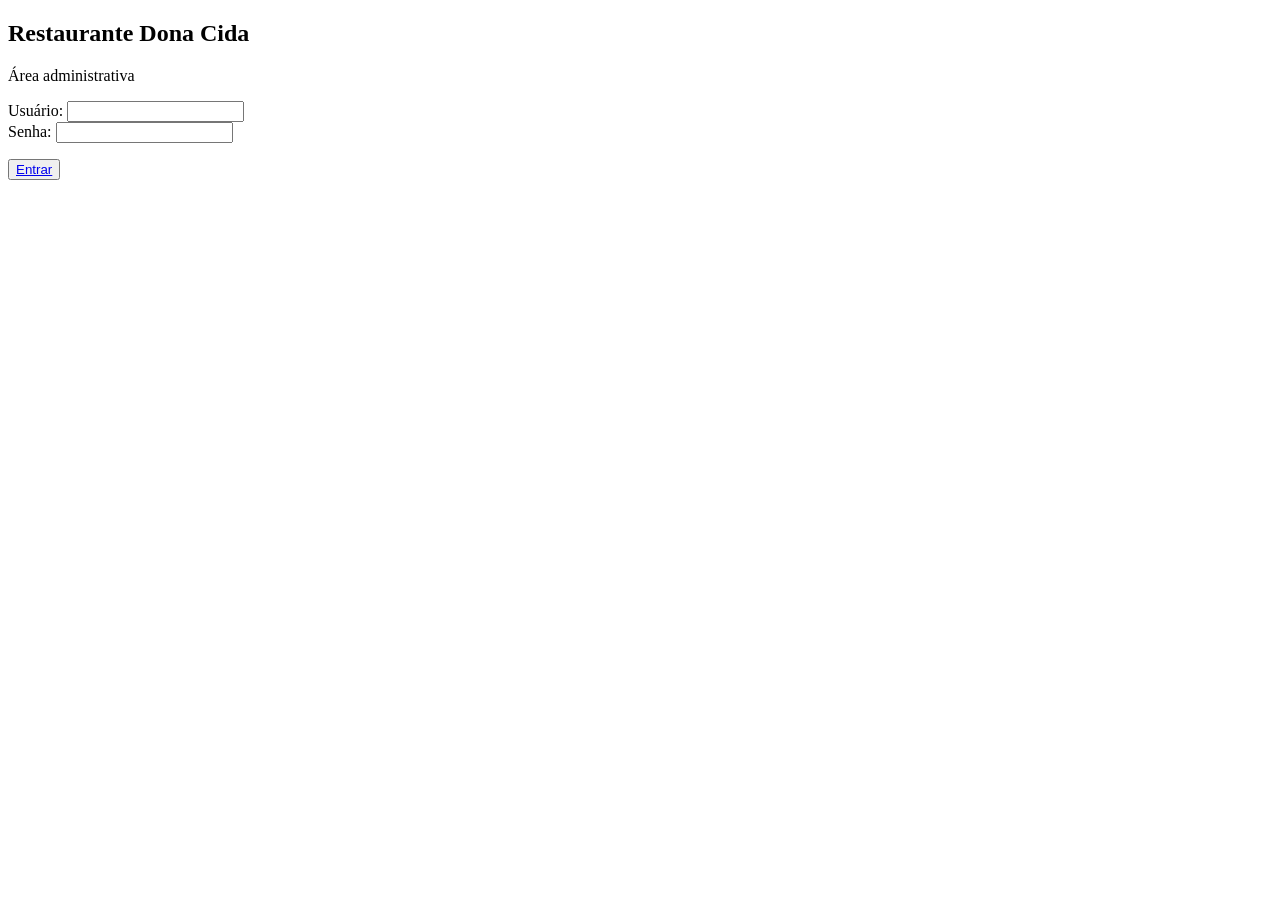
==== admin/index.html @ 1df3b094 "feat: cria páginas HTML do site admin" ====
<!DOCTYPE html>
<html lang="pt-BR">
  <head>
    <meta charset="UTF-8" />
    <meta name="viewport" content="width=device-width, initial-scale=1.0" />
    <meta name="robots" content="noindex, nofollow" />
    <title>Entrar — Administração Dona Cida</title>
    <link rel="icon" type="image/png" href="../img/icone-tudo.png" />
    <link rel="preconnect" href="https://fonts.googleapis.com" />
    <link rel="preconnect" href="https://fonts.gstatic.com" crossorigin />
    <link
      href="https://fonts.googleapis.com/css2?family=Didact+Gothic&family=Gelasio:wght@400;600&family=Italianno&display=swap"
      rel="stylesheet"
    />
    <link rel="stylesheet" href="../css/style.css" />
  </head>
  <body class="tema-pessego">
    <main class="login-pagina">
      <section class="login-cartao" aria-labelledby="titulo-login">
        <h1 id="titulo-login">Restaurante Dona Cida</h1>
        <p class="aviso">Área administrativa</p>
        <form novalidate>
          <div class="campo">
            <label for="usuario">Usuário:</label>
            <input type="text" id="usuario" name="usuario" autocomplete="username" required />
          </div>
          <div class="campo">
            <label for="senha">Senha:</label>
            <input type="password" id="senha" name="senha" autocomplete="current-password" required />
          </div>
          <p id="erro" class="erro" role="alert"></p>
          <button type="submit" class="btn"><a href="painel.html">Entrar</a></button>
        </form>
      </section>
    </main>

    <script type="module" src="js/login.js"></script>
  </body>
</html>
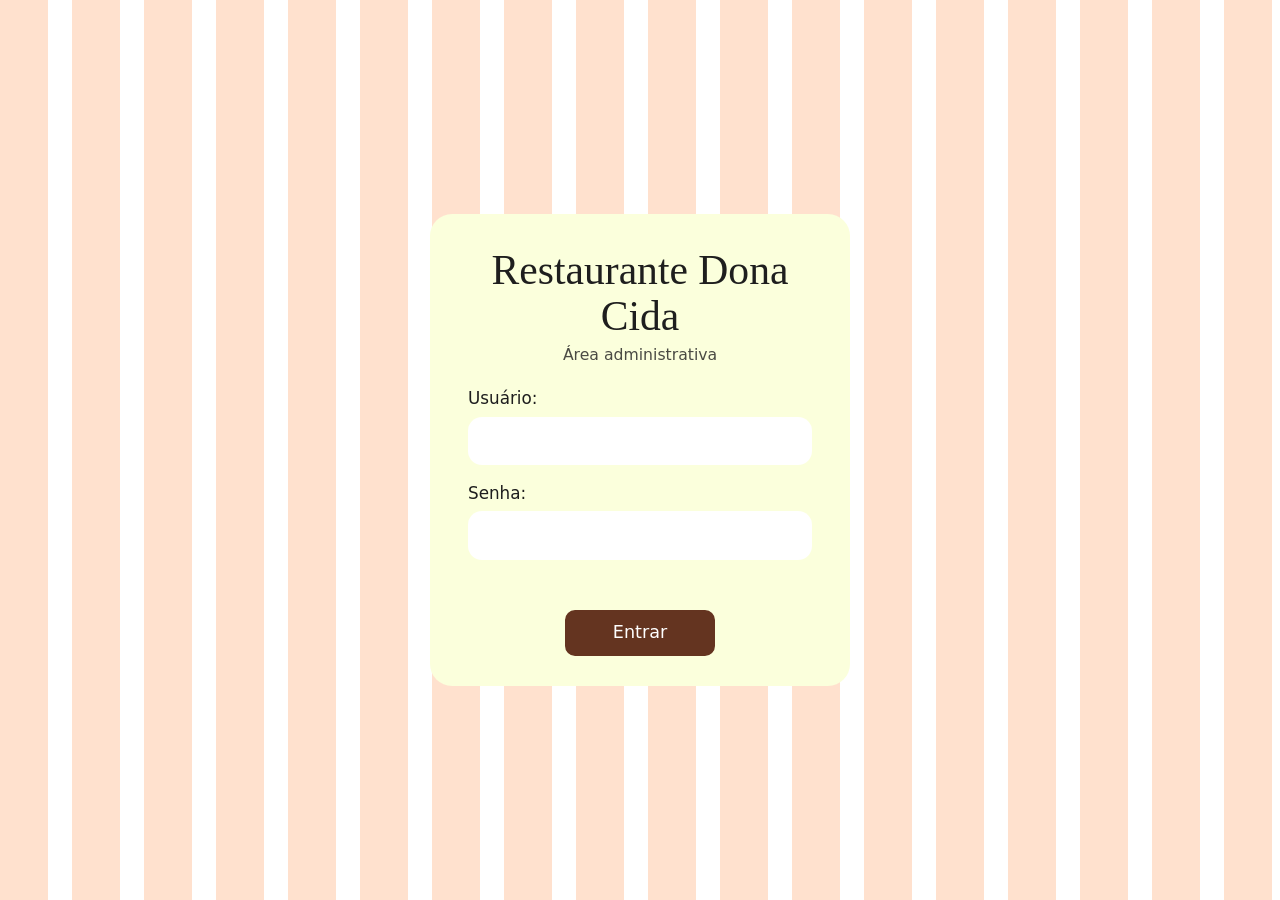
==== commit 69104e0e: "fix: bug de exibição do painel do Uploadcare" ====
--- a/admin/index.html
+++ b/admin/index.html
@@ -29,7 +29,7 @@
             <input type="password" id="senha" name="senha" autocomplete="current-password" required />
           </div>
           <p id="erro" class="erro" role="alert"></p>
-          <button type="submit" class="btn"><a href="painel.html">Entrar</a></button>
+          <button type="submit" class="btn">Entrar</button>
         </form>
       </section>
     </main>
--- a/css/style.css
+++ b/css/style.css
@@ -0,0 +1,1134 @@
+/* =========================================================
+   Restaurante Dona Cida — style.css ÚNICO (site principal + site admin)
+
+   Índice
+     1. Base ............ paleta, tipografia, listras, pílulas, botões, ícones,
+                          carrossel, cartões de prato, estrelas, formulários,
+                          janelas (<dialog>) e avisos
+     2. Compartilhado ... rodapé, botão flutuante, detalhe de avaliação, títulos
+     3. Site principal .. início, cardápio, avaliações, história, contato
+     4. Site admin ...... login, painel, listas do cardápio e das avaliações
+     5. Marcação estática  páginas escritas em HTML puro
+     
+   ========================================================= */
+
+/* =========================================================
+   1. Base
+   ========================================================= */
+
+:root {
+  /* paleta */
+  --pessego: #ffe1ce;
+  --pessego-claro: #ffece1;
+  --laranja: #ff8133;
+  --rosa: #ffc5c5;
+  --ambar: #ffa50a;
+  --verde: #92c89e;
+  --marrom: #643420;
+  --marrom-midia: #6b3a00;
+  --creme: #fbffdc;
+  --estrela: #f2ab1a;
+  --whats: #35bf4c;
+  --tinta: #1e1e1e;
+  --perigo: #b3261e;
+
+  /* tipografia */
+  --fonte-titulo: 'Italianno', 'Parisienne', 'Brush Script MT', cursive;
+  --fonte-ui: 'Didact Gothic', system-ui, -apple-system, 'Segoe UI', sans-serif;
+  --fonte-texto: 'Gelasio', Georgia, 'Times New Roman', serif;
+
+  /* fundo listrado: cada página define a cor da listra em --fundo */
+  --fundo: var(--pessego);
+  --listra: 48px;
+  --vao: 24px;
+}
+
+.tema-pessego { --fundo: var(--pessego); }
+.tema-claro { --fundo: var(--pessego-claro); }
+.tema-rosa { --fundo: var(--rosa); }
+.tema-verde { --fundo: var(--verde); }
+
+*,
+*::before,
+*::after { box-sizing: border-box; }
+
+html { -webkit-text-size-adjust: 100%; }
+
+body {
+  margin: 0;
+  min-height: 100vh;
+  font-family: var(--fonte-ui);
+  font-size: 1.05rem;
+  line-height: 1.45;
+  color: var(--tinta);
+  background: repeating-linear-gradient(
+    90deg,
+    var(--fundo) 0 var(--listra),
+    #fff var(--listra) calc(var(--listra) + var(--vao))
+  );
+}
+
+img { max-width: 100%; display: block; }
+a { color: inherit; }
+h1, h2, h3, p { margin-top: 0; }
+[hidden] { display: none !important; }
+
+:focus-visible {
+  outline: 3px solid var(--tinta);
+  outline-offset: 3px;
+}
+
+.so-leitor {
+  position: absolute !important;
+  width: 1px; height: 1px;
+  overflow: hidden;
+  clip: rect(0 0 0 0);
+  white-space: nowrap;
+}
+
+/* ---------- layout ---------- */
+.pagina {
+  max-width: 1180px;
+  margin: 0 auto;
+  padding: 24px 20px 72px;
+}
+
+.rodape {
+  text-align: center;
+  padding: 0 20px 28px;
+  font-size: .95rem;
+}
+.rodape p {
+  display: inline-block;
+  margin: 0;
+  padding: 6px 16px;
+  background: rgba(255, 255, 255, .85);
+  border-radius: 999px;
+}
+
+/* caixa de título com contorno preto — assinatura do wireframe */
+.titulo-caixa {
+  position: relative;
+  border: 2px solid var(--tinta);
+  border-radius: 22px;
+  padding: 18px 24px;
+  text-align: center;
+}
+.titulo-caixa h1 {
+  margin: 0;
+  font-family: var(--fonte-titulo);
+  font-weight: 400;
+  font-size: clamp(2.8rem, 8vw, 5.2rem);
+  line-height: 1.1;
+}
+.titulo-caixa .subtitulo {
+  margin: 4px 0 0;
+  font-size: 1.1rem;
+}
+.titulo-caixa .logo-link {
+  position: absolute;
+  top: 14px; left: 16px;
+  display: block;
+}
+.titulo-caixa .logo-link img { width: 56px; height: auto; }
+
+.titulo-estreito {
+  max-width: 760px;
+  margin: 8px auto 0;
+}
+
+.painel {
+  border: 2px solid var(--tinta);
+  border-radius: 30px;
+  padding: 28px;
+}
+
+.titulo-script {
+  font-family: var(--fonte-titulo);
+  font-weight: 400;
+  font-size: clamp(2.2rem, 5vw, 3.2rem);
+  line-height: 1.1;
+  text-align: center;
+  margin: 0 0 16px;
+}
+
+/* ---------- botões em pílula (navegação e filtros) ---------- */
+.pill {
+  --cor: var(--laranja);
+  display: inline-flex;
+  align-items: center;
+  min-height: 56px;
+  min-width: 210px;
+  padding: 4px 26px 4px 4px;
+  border: 0;
+  border-radius: 999px;
+  background: var(--cor);
+  color: var(--tinta);
+  font: inherit;
+  font-size: 1.12rem;
+  text-decoration: none;
+  cursor: pointer;
+  transition: transform .15s ease, box-shadow .15s ease;
+}
+.pill:hover { transform: translateY(-2px); box-shadow: 0 4px 0 rgba(30, 30, 30, .35); }
+.pill:active { transform: translateY(0); box-shadow: none; }
+.pill[aria-pressed='true'] { outline: 3px solid var(--tinta); outline-offset: 3px; }
+
+.pill-icone {
+  width: 48px; height: 48px;
+  flex: none;
+  border-radius: 50%;
+  object-fit: cover;
+}
+.pill-icone.com-borda {
+  background: #fff;
+  padding: 7px;
+  border: 3px solid var(--cor);
+  object-fit: contain;
+}
+.pill-texto { flex: 1; text-align: center; padding-left: 8px; }
+
+.pill-laranja { --cor: var(--laranja); }
+.pill-rosa { --cor: var(--rosa); }
+.pill-ambar { --cor: var(--ambar); }
+.pill-verde { --cor: var(--verde); }
+.pill-marrom { --cor: var(--marrom-midia); color: #fff; }
+.pill-whats { --cor: var(--whats); }
+
+.grupo-pills {
+  display: flex;
+  justify-content: space-between;
+  gap: 16px 20px;
+  flex-wrap: wrap;
+}
+.grupo-pills .pill { flex: 1 1 210px; max-width: 280px; }
+
+/* ---------- botões comuns ---------- */
+.btn {
+  display: inline-flex;
+  align-items: center;
+  justify-content: center;
+  gap: 10px;
+  min-height: 46px;
+  padding: 8px 28px;
+  border: 2px solid var(--marrom);
+  border-radius: 14px;
+  background: var(--marrom);
+  color: #fff;
+  font: inherit;
+  font-size: 1.1rem;
+  text-decoration: none;
+  cursor: pointer;
+  transition: transform .15s ease, filter .15s ease;
+}
+.btn:hover { filter: brightness(1.15); }
+.btn:active { transform: translateY(1px); }
+.btn:disabled { opacity: .6; cursor: progress; }
+.btn img { width: 28px; height: auto; }
+
+.btn-claro { background: #fff; color: var(--tinta); border-color: var(--tinta); }
+.btn-perigo { background: #fff; color: var(--perigo); border-color: var(--perigo); }
+.btn-ambar { background: var(--ambar); border-color: var(--tinta); color: var(--tinta); }
+
+.btn-redondo {
+  width: 64px; height: 64px;
+  padding: 0;
+  border-radius: 50%;
+  border: 0;
+  background: #ffc9a8;
+  color: var(--tinta);
+}
+.btn-redondo .ico svg { width: 34px; height: 34px; stroke-width: 1.6; }
+
+/* ---------- ícones SVG (traços) ---------- */
+.ico { display: inline-flex; line-height: 0; }
+.ico svg {
+  width: 1.4em; height: 1.4em;
+  fill: none;
+  stroke: currentColor;
+  stroke-width: 1.8;
+  stroke-linecap: round;
+  stroke-linejoin: round;
+}
+.ico.cheio svg { fill: currentColor; }
+
+.btn-icone {
+  display: inline-grid;
+  place-items: center;
+  width: 40px; height: 40px;
+  padding: 0;
+  border: 0;
+  border-radius: 10px;
+  background: transparent;
+  color: var(--tinta);
+  cursor: pointer;
+}
+.btn-icone:hover { background: rgba(30, 30, 30, .08); }
+.btn-icone .ico svg { width: 26px; height: 26px; }
+
+.btn-seta {
+  flex: none;
+  display: grid;
+  place-items: center;
+  width: 48px; height: 48px;
+  border: 0;
+  border-radius: 50%;
+  background: transparent;
+  color: var(--tinta);
+  cursor: pointer;
+}
+.btn-seta:hover { background: rgba(255, 255, 255, .6); }
+.btn-seta .ico svg { width: 34px; height: 34px; stroke-width: 1.6; }
+.btn-seta:disabled { opacity: .25; cursor: default; }
+
+/* ---------- carrossel ---------- */
+.carrossel {
+  display: flex;
+  align-items: center;
+  gap: 12px;
+}
+.carrossel-centro { flex: 1; min-width: 0; }
+.carrossel-quadro {
+  position: relative;
+  width: 100%;
+  max-width: 440px;
+  margin: 0 auto;
+  aspect-ratio: 1;
+  border: 2px solid var(--tinta);
+  border-radius: 22px;
+  overflow: hidden;
+  background: #fff;
+}
+.carrossel-quadro img { width: 100%; height: 100%; object-fit: cover; }
+.carrossel-slide {
+  position: absolute;
+  inset: 0;
+  opacity: 0;
+  visibility: hidden;
+  transition: opacity .9s ease, visibility 0s linear .9s;
+}
+.carrossel-slide.ativo {
+  opacity: 1;
+  visibility: visible;
+  transition: opacity .9s ease, visibility 0s;
+}
+.carrossel-slide a { display: block; height: 100%; }
+.carrossel-legenda {
+  margin: 10px 0 0;
+  text-align: center;
+  font-family: var(--fonte-texto);
+  font-size: 1.15rem;
+}
+
+/* ---------- cartões de prato ---------- */
+.grade-pratos {
+  display: grid;
+  grid-template-columns: repeat(auto-fit, minmax(220px, 300px));
+  justify-content: center;
+  gap: 30px 48px;
+  max-width: 1040px;
+  margin: 32px auto 0;
+}
+.prato-card {
+  display: flex;
+  flex-direction: column;
+  align-items: stretch;
+  gap: 8px;
+  padding: 0;
+  border: 0;
+  background: none;
+  font: inherit;
+  text-align: center;
+  cursor: pointer;
+}
+.prato-foto {
+  position: relative;
+  aspect-ratio: 4 / 3;
+  border: 2px solid var(--tinta);
+  border-radius: 22px;
+  overflow: hidden;
+  background: #fff;
+}
+.prato-foto img {
+  width: 100%; height: 100%;
+  object-fit: cover;
+  transition: transform .25s ease;
+}
+.prato-card:hover .prato-foto img { transform: scale(1.04); }
+.prato-nome { font-size: 1.25rem; }
+.prato-preco { font-size: 1rem; opacity: .75; margin-top: -6px; }
+.selo-destaque {
+  position: absolute;
+  top: 10px; right: 10px;
+  display: inline-flex;
+  align-items: center;
+  gap: 4px;
+  padding: 3px 10px 3px 6px;
+  border-radius: 999px;
+  background: var(--creme);
+  border: 2px solid var(--tinta);
+  font-size: .85rem;
+}
+.selo-destaque .ico { color: var(--estrela); }
+.selo-destaque .ico svg { width: 16px; height: 16px; fill: currentColor; }
+
+.estado-vazio {
+  grid-column: 1 / -1;
+  text-align: center;
+  padding: 32px 16px;
+  font-size: 1.15rem;
+}
+.estado-vazio p { background: rgba(255, 255, 255, .9); display: inline-block; padding: 12px 22px; border-radius: 16px; margin: 0; }
+
+/* ---------- estrelas ---------- */
+.estrelas {
+  color: var(--estrela);
+  letter-spacing: 2px;
+  white-space: nowrap;
+}
+.estrelas .apagada { color: #cfc2b1; }
+
+.nota-opcoes {
+  display: inline-flex;
+  flex-direction: row-reverse;
+  justify-content: flex-end;
+}
+.nota-opcoes input { position: absolute; opacity: 0; pointer-events: none; }
+.nota-opcoes label {
+  font-size: 2.4rem;
+  line-height: 1;
+  padding: 0 3px;
+  color: #cfc2b1;
+  cursor: pointer;
+}
+.nota-opcoes input:checked ~ label,
+.nota-opcoes label:hover,
+.nota-opcoes label:hover ~ label { color: var(--estrela); }
+.nota-opcoes input:focus-visible + label { outline: 3px solid var(--tinta); border-radius: 6px; }
+
+.filtro-estrelas {
+  display: flex;
+  justify-content: center;
+  flex-wrap: wrap;
+  gap: 10px;
+  margin-top: 18px;
+}
+.chip-estrela {
+  min-width: 64px;
+  padding: 6px 14px;
+  border: 2px solid var(--tinta);
+  border-radius: 999px;
+  background: #fff;
+  font: inherit;
+  cursor: pointer;
+}
+.chip-estrela .estrelas { letter-spacing: 0; }
+.chip-estrela[aria-pressed='true'] { background: var(--ambar); }
+
+/* ---------- formulários ---------- */
+.campo { display: flex; flex-direction: column; gap: 6px; margin-bottom: 16px; }
+.campo > label,
+.campo > legend,
+.rotulo { font-size: 1.05rem; }
+.campo .dica { font-size: .9rem; opacity: .75; }
+
+input[type='text'],
+input[type='email'],
+input[type='password'],
+input[type='number'],
+select,
+textarea {
+  width: 100%;
+  padding: 10px 16px;
+  border: 2px solid var(--tinta);
+  border-radius: 14px;
+  background: #fff;
+  color: var(--tinta);
+  font: inherit;
+}
+textarea { resize: vertical; min-height: 96px; border-radius: 16px; }
+fieldset { border: 0; padding: 0; margin: 0 0 16px; }
+legend { padding: 0; }
+
+.erro {
+  min-height: 1.4em;
+  margin: 0 0 12px;
+  color: var(--perigo);
+  font-size: .98rem;
+}
+
+.acoes-form {
+  display: flex;
+  justify-content: flex-end;
+  flex-wrap: wrap;
+  gap: 12px;
+  margin-top: 8px;
+}
+
+/* botão do widget de upload (Uploadcare) combinando com o site */
+.uploadcare--widget__button {
+  border-radius: 999px !important;
+  background: var(--laranja) !important;
+  color: var(--tinta) !important;
+  font-family: var(--fonte-ui) !important;
+}
+.uploadcare--widget__button:hover { filter: brightness(1.08); }
+.uploadcare--widget__file-name { font-family: var(--fonte-ui); }
+
+/* ---------- janelas (cartões cinza dos wireframes) ---------- */
+dialog.modal {
+  width: min(920px, calc(100vw - 28px));
+  max-height: calc(100vh - 28px);
+  padding: 0;
+  border: 2px solid var(--tinta);
+  border-radius: 28px;
+  background: var(--creme);
+  color: var(--tinta);
+  overflow: auto;
+}
+dialog.modal.estreito { width: min(560px, calc(100vw - 28px)); }
+dialog.modal::backdrop { background: rgba(100, 52, 32, .5); }
+dialog.modal[open] { animation: modal-entra .18s ease-out; }
+@keyframes modal-entra {
+  from { opacity: 0; transform: translateY(10px) scale(.985); }
+  to { opacity: 1; transform: none; }
+}
+.modal-corpo { position: relative; padding: 30px 34px 32px; }
+.modal-fechar {
+  position: absolute;
+  top: 14px; right: 14px;
+  z-index: 2;
+  display: grid;
+  place-items: center;
+  width: 42px; height: 42px;
+  padding: 0;
+  border: 2px solid var(--tinta);
+  border-radius: 50%;
+  background: #fff;
+  color: var(--tinta);
+  cursor: pointer;
+}
+.modal-fechar:hover { background: var(--pessego); }
+.modal-titulo {
+  margin: 0 48px 18px 0;
+  font-family: var(--fonte-titulo);
+  font-weight: 400;
+  font-size: clamp(2.2rem, 5vw, 3rem);
+  line-height: 1.1;
+}
+.modal-carregando { padding: 40px 0; text-align: center; font-size: 1.1rem; }
+
+/* ---------- avisos (toasts) ---------- */
+.toast {
+  position: fixed;
+  left: 50%;
+  bottom: 28px;
+  z-index: 1000;
+  max-width: calc(100vw - 32px);
+  transform: translateX(-50%);
+  padding: 12px 22px;
+  border: 2px solid var(--tinta);
+  border-radius: 14px;
+  background: var(--creme);
+  font-size: 1.02rem;
+  box-shadow: 0 6px 0 rgba(30, 30, 30, .25);
+  animation: toast-entra .2s ease-out;
+}
+.toast-sucesso { background: #d9f3df; }
+.toast-erro { background: #ffd9d6; }
+@keyframes toast-entra {
+  from { opacity: 0; transform: translate(-50%, 10px); }
+  to { opacity: 1; transform: translate(-50%, 0); }
+}
+
+/* ---------- responsivo e movimento ---------- */
+@media (max-width: 820px) {
+  :root { --listra: 36px; --vao: 18px; }
+  .painel { padding: 20px 16px; border-radius: 24px; }
+  .grade-pratos { grid-template-columns: repeat(2, minmax(0, 1fr)); gap: 24px 22px; }
+  .modal-corpo { padding: 24px 20px 26px; }
+  .titulo-caixa .logo-link { position: static; margin: 0 auto 4px; width: 56px; }
+}
+@media (max-width: 480px) {
+  .grade-pratos { gap: 20px 14px; }
+  .prato-nome { font-size: 1.05rem; }
+  .pill { min-width: 0; font-size: 1rem; }
+  .grupo-pills .pill { flex-basis: 100%; max-width: none; }
+}
+@media (prefers-reduced-motion: reduce) {
+  *, *::before, *::after { animation: none !important; transition: none !important; }
+}
+
+/* =========================================================
+   2. Compartilhado entre os dois sites
+   ========================================================= */
+
+/* rodapé com mais de uma linha (direitos + créditos do grupo) */
+.rodape {
+  display: flex;
+  flex-direction: column;
+  align-items: center;
+  gap: 8px;
+}
+.rodape p + p { font-size: .88rem; }
+
+/* painel logo abaixo da caixa de título (páginas com conteúdo estático) */
+.titulo-caixa + .painel { margin-top: 24px; }
+
+/* botão "+" fixo no canto (nova avaliação / novo prato) */
+.botao-flutuante {
+  position: fixed;
+  right: max(20px, calc((100vw - 1180px) / 2 + 20px));
+  bottom: 28px;
+  z-index: 20;
+  box-shadow: 0 5px 0 rgba(30, 30, 30, .3);
+}
+
+/* texto secundário (data, prato, nº da avaliação) */
+.meta { font-size: .95rem; opacity: .8; }
+
+/* janela "ver avaliação": igual no site do cliente e no admin */
+.avaliacao-detalhe { display: grid; gap: 14px; }
+.avaliacao-detalhe .cabecalho { display: flex; align-items: center; gap: 14px; }
+.avaliacao-detalhe .avatar,
+.avaliacao-detalhe .avatar-inicial {
+  flex: none;
+  display: grid;
+  place-items: center;
+  width: 60px; height: 60px;
+  border: 2px solid var(--tinta);
+  border-radius: 50%;
+  object-fit: cover;
+  font-size: 1.5rem;
+}
+.avaliacao-detalhe .avatar { background: #fff; }
+.avaliacao-detalhe .avatar-inicial { background: var(--rosa); }
+.avaliacao-detalhe blockquote {
+  margin: 0;
+  padding: 14px 18px;
+  border-left: 5px solid var(--laranja);
+  border-radius: 8px;
+  background: #fff;
+  font-family: var(--fonte-texto);
+  font-size: 1.12rem;
+  line-height: 1.55;
+}
+.avaliacao-detalhe .midia-grande {
+  width: 100%;
+  max-height: 400px;
+  object-fit: contain;
+  border: 2px solid var(--tinta);
+  border-radius: 18px;
+  background: #fff;
+}
+
+/* título em letra cursiva dentro de um painel (seções do cardápio, avaliações…) */
+.painel > h2,
+.cardapio-secao > h2 {
+  margin: 0 0 14px;
+  font-family: var(--fonte-titulo);
+  font-weight: 400;
+  font-size: clamp(2rem, 4.5vw, 2.8rem);
+  line-height: 1.1;
+  text-align: center;
+}
+.painel > h2:not(:first-child) { margin-top: 34px; }
+
+/* <button class="btn"><a href="…">Entrar</a></button>: o link ocupa o botão inteiro,
+   então o clique funciona mesmo na borda e o texto herda a cor do botão */
+.btn > a {
+  display: inline-flex;
+  align-items: center;
+  justify-content: center;
+  align-self: stretch;
+  margin: -8px -28px;
+  padding: 8px 28px;
+  color: inherit;
+  text-decoration: none;
+}
+
+/* =========================================================
+   3. Site principal (cliente)
+   ========================================================= */
+
+/* ---------- início ---------- */
+.nav-topo { margin-bottom: 28px; }
+.home-titulo { max-width: 820px; margin: 0 auto 28px; }
+.home-titulo h1 { font-size: clamp(2.6rem, 7vw, 4.6rem); }
+.home-painel {
+  display: grid;
+  grid-template-columns: minmax(0, 1.05fr) minmax(0, 1fr);
+  align-items: center;
+  gap: 32px;
+  padding: 36px 28px;
+}
+.home-texto { text-align: center; }
+.home-texto p {
+  margin: 0 auto 24px;
+  max-width: 24ch;
+  font-family: var(--fonte-texto);
+  font-size: clamp(1.4rem, 2.6vw, 1.95rem);
+  line-height: 1.55;
+}
+.home-texto .btn { font-size: 1.25rem; padding: 10px 34px; }
+.carrossel-quadro a { display: block; height: 100%; }
+
+/* ---------- cardápio ---------- */
+.cardapio-abas { margin-top: 20px; }
+.cardapio-abas .pill { flex: 1 1 200px; }
+
+/* janela do prato */
+.prato-detalhe {
+  display: grid;
+  grid-template-columns: minmax(0, 5fr) minmax(0, 6fr);
+  gap: 30px;
+  align-items: start;
+}
+.prato-detalhe .prato-foto { aspect-ratio: 1; }
+.prato-info h2 {
+  margin: 0 40px 6px 0;
+  font-family: var(--fonte-texto);
+  font-size: clamp(1.5rem, 3vw, 2rem);
+  line-height: 1.2;
+}
+.prato-categoria {
+  display: inline-block;
+  margin-bottom: 10px;
+  padding: 2px 14px;
+  border-radius: 999px;
+  background: var(--rosa);
+  font-size: .95rem;
+}
+.prato-valor { font-size: 1.7rem; margin: 6px 0 12px; }
+.prato-descricao { font-family: var(--fonte-texto); line-height: 1.6; margin-bottom: 20px; }
+.prato-avaliacoes { margin-top: 28px; padding-top: 20px; border-top: 2px dashed rgba(30, 30, 30, .35); }
+.prato-avaliacoes h3 { font-size: 1.2rem; margin-bottom: 12px; }
+.mini-avaliacao {
+  display: grid;
+  grid-template-columns: 44px 1fr;
+  gap: 4px 12px;
+  align-items: start;
+  padding: 10px 0;
+}
+.mini-avaliacao + .mini-avaliacao { border-top: 1px solid rgba(30, 30, 30, .15); }
+.mini-avaliacao .avatar,
+.mini-avaliacao .avatar-inicial { width: 44px; height: 44px; font-size: 1.2rem; }
+.mini-avaliacao p { margin: 2px 0 0; font-family: var(--fonte-texto); }
+
+/* ---------- avaliações ---------- */
+.avaliacoes-filtros { margin: 36px 0 8px; justify-content: space-around; }
+.lista-avaliacoes {
+  display: flex;
+  flex-direction: column;
+  gap: 40px;
+  max-width: 920px;
+  margin: 40px auto 0;
+}
+.avaliacao { position: relative; }
+.balao {
+  position: relative;
+  display: flex;
+  align-items: center;
+  justify-content: space-between;
+  gap: 24px;
+  width: 100%;
+  padding: 18px 28px;
+  border: 0;
+  border-radius: 6px;
+  background: var(--creme);
+  color: var(--tinta);
+  font: inherit;
+  text-align: left;
+  cursor: pointer;
+}
+.balao::after {
+  content: '';
+  position: absolute;
+  left: 34px; bottom: -24px;
+  width: 36px; height: 26px;
+  background: var(--creme);
+  clip-path: polygon(0 0, 100% 0, 0 100%);
+}
+.balao:hover { filter: brightness(.97); }
+.balao-texto {
+  flex: 1;
+  margin: 0;
+  font-family: var(--fonte-texto);
+  font-size: 1.1rem;
+  line-height: 1.5;
+  text-align: center;
+}
+.balao-lado { display: flex; align-items: center; gap: 18px; }
+.balao .estrelas { font-size: clamp(1.5rem, 3.4vw, 2.2rem); letter-spacing: 3px; }
+.balao-midia {
+  width: 84px; height: 84px;
+  border: 2px solid var(--tinta);
+  border-radius: 12px;
+  object-fit: cover;
+}
+.avaliacao-autor {
+  display: flex;
+  align-items: center;
+  gap: 14px;
+  margin-top: 6px;
+}
+.avatar {
+  flex: none;
+  width: 66px; height: 66px;
+  border-radius: 50%;
+  object-fit: cover;
+  background: #fff;
+  border: 3px solid #fff;
+}
+.avatar-inicial {
+  display: grid;
+  place-items: center;
+  width: 66px; height: 66px;
+  flex: none;
+  border-radius: 50%;
+  border: 3px solid #fff;
+  background: var(--rosa);
+  font-size: 1.6rem;
+}
+.avaliacao-autor .quem {
+  padding: 4px 14px;
+  border-radius: 999px;
+  background: rgba(255, 255, 255, .9);
+  font-size: .98rem;
+}
+.nota-leitura { display: flex; align-items: center; gap: 10px; }
+
+/* janela de avaliação (visualizar) */
+/* ---------- nossa história ---------- */
+.historia-titulo h1 { color: var(--laranja); }
+.historia {
+  display: grid;
+  grid-template-columns: minmax(0, 1fr) minmax(0, 1.15fr) minmax(0, .8fr);
+  align-items: center;
+  gap: 36px;
+  margin-top: 44px;
+}
+.historia-texto {
+  margin: 0;
+  font-family: var(--fonte-texto);
+  font-size: clamp(1.15rem, 1.8vw, 1.4rem);
+  line-height: 1.6;
+  text-align: center;
+  text-wrap: balance;
+}
+.historia-foto { border-radius: 28px; width: 100%; height: auto; }
+.historia-foto.retrato { max-width: 300px; margin: 0 auto; border-radius: 28px 28px 40px 40px; }
+
+/* ---------- contato ---------- */
+.contato-links { margin-top: 36px; justify-content: space-around; }
+.contato-links .pill { flex: 0 1 260px; }
+.pagina-instagram { margin-top: 40px; }
+.pagina-instagram h2 {
+  display: flex;
+  align-items: center;
+  justify-content: center;
+  gap: 8px;
+  margin: 0 0 28px;
+  font-family: var(--fonte-titulo);
+  font-weight: 400;
+  font-size: clamp(2rem, 5vw, 3rem);
+}
+.pagina-instagram h2 img { width: 70px; opacity: .9; }
+.pagina-instagram h2 img.espelho { transform: scaleX(-1); }
+.posts {
+  display: grid;
+  grid-template-columns: repeat(4, minmax(0, 1fr));
+  gap: 22px;
+  max-width: 1040px;
+  margin: 0 auto;
+}
+.polaroid {
+  display: block;
+  padding: 10px 10px 0;
+  background: #f2f2f2;
+  border-radius: 3px;
+  box-shadow: 0 3px 10px rgba(30, 30, 30, .3);
+  text-decoration: none;
+  transition: transform .2s ease;
+}
+.polaroid:hover { transform: translateY(-4px) rotate(-.6deg); }
+.polaroid img { width: 100%; aspect-ratio: 3 / 4; object-fit: cover; background: #fff; }
+.polaroid-rodape {
+  display: flex;
+  align-items: center;
+  gap: 10px;
+  padding: 10px 4px 12px;
+}
+.polaroid-rodape .ico svg { width: 20px; height: 20px; }
+.polaroid-rodape .coracao { color: #e5252a; }
+.polaroid-rodape .coracao svg { fill: currentColor; }
+.polaroid-rodape .salvar { margin-left: auto; }
+
+@media (max-width: 960px) {
+  .historia { grid-template-columns: 1fr; gap: 28px; }
+  .historia-foto.retrato { max-width: 240px; }
+  .historia .fachada { order: 1; }
+  .historia .historia-texto { order: 2; }
+  .historia .retrato { order: 3; }
+  .posts { grid-template-columns: repeat(2, minmax(0, 1fr)); }
+}
+@media (max-width: 820px) {
+  .home-painel { grid-template-columns: 1fr; padding: 24px 14px; }
+  .prato-detalhe { grid-template-columns: 1fr; }
+  .prato-detalhe .prato-foto { aspect-ratio: 4 / 3; }
+  .balao { flex-direction: column; align-items: flex-start; padding: 16px 18px; gap: 12px; }
+  .balao-lado { align-self: flex-end; }
+  .balao-texto { text-align: left; }
+}
+
+.balao-midia-video {
+  display: grid;
+  place-items: center;
+  background: var(--marrom-midia);
+  color: #fff;
+  font-size: 1.8rem;
+}
+.titulo-caixa.sem-borda { border-color: transparent; }
+
+/* =========================================================
+   4. Site administrativo
+   ========================================================= */
+
+/* ---------- login ---------- */
+.login-pagina {
+  display: grid;
+  place-items: center;
+  min-height: 100vh;
+  padding: 24px 16px;
+}
+.login-cartao {
+  width: min(420px, 100%);
+  padding: 34px 38px 30px;
+  border-radius: 22px;
+  background: var(--creme);
+}
+.login-cartao h1 {
+  margin: 0 0 4px;
+  font-family: var(--fonte-titulo);
+  font-weight: 400;
+  font-size: 2.6rem;
+  line-height: 1.1;
+  text-align: center;
+}
+.login-cartao .aviso { margin: 0 0 20px; text-align: center; font-size: .98rem; opacity: .8; }
+.login-cartao input { border-color: transparent; }
+.login-cartao .btn { display: flex; margin: 8px auto 0; min-width: 150px; border-radius: 10px; }
+
+/* ---------- painel inicial ---------- */
+.painel-topo {
+  display: grid;
+  grid-template-columns: 1fr minmax(0, 760px) 1fr;
+  align-items: start;
+  gap: 16px;
+}
+.painel-topo .titulo-caixa { grid-column: 2; }
+.usuario-atalho {
+  grid-column: 3;
+  justify-self: end;
+  display: flex;
+  flex-direction: column;
+  align-items: center;
+  gap: 4px;
+  max-width: 120px;
+  padding: 0;
+  border: 0;
+  background: none;
+  color: var(--tinta);
+  font: inherit;
+  font-size: .95rem;
+  cursor: pointer;
+}
+.usuario-atalho .circulo {
+  display: grid;
+  place-items: center;
+  width: 80px; height: 80px;
+  border-radius: 50%;
+  background: #fdffce;
+}
+.usuario-atalho .circulo .ico svg { width: 42px; height: 42px; stroke-width: 1.6; }
+.usuario-atalho:hover .circulo { filter: brightness(.95); }
+.usuario-atalho .nome { max-width: 120px; overflow: hidden; text-overflow: ellipsis; white-space: nowrap; }
+
+.painel-principal {
+  display: grid;
+  grid-template-columns: minmax(0, 1.2fr) minmax(0, 1fr);
+  align-items: center;
+  gap: 32px;
+  margin-top: 36px;
+  padding: 36px 28px;
+}
+.menu-admin { display: flex; flex-direction: column; align-items: center; gap: 36px; }
+.menu-admin .pill { width: min(280px, 100%); min-height: 66px; font-size: 1.2rem; }
+.menu-admin .pill-icone { width: 58px; height: 58px; }
+
+/* ---------- listas (cardápio e avaliações) ---------- */
+.topo-pagina { display: grid; grid-template-columns: 56px 1fr 56px; align-items: center; margin-bottom: 20px; }
+.topo-pagina h1 {
+  margin: 0;
+  font-family: var(--fonte-titulo);
+  font-weight: 400;
+  font-size: clamp(2.8rem, 7vw, 4.2rem);
+  line-height: 1.1;
+  text-align: center;
+}
+.topo-pagina .btn-seta { width: 56px; height: 56px; }
+.topo-pagina .btn-seta .ico svg { width: 42px; height: 42px; }
+
+.lista-painel { margin-top: 28px; padding: 14px; border-radius: 22px; }
+.linha {
+  display: grid;
+  grid-template-columns: 28px 56px minmax(0, 1.2fr) minmax(0, 1.4fr) auto;
+  align-items: center;
+  gap: 12px;
+  min-height: 52px;
+  margin-bottom: 10px;
+  padding: 4px 12px;
+  border: 1.5px solid var(--tinta);
+  border-radius: 10px;
+  background: var(--creme);
+  font-size: 1.15rem;
+}
+.linha:last-child { margin-bottom: 0; }
+.linha .ico svg { width: 24px; height: 24px; }
+.linha .id { opacity: .85; }
+.linha .nome,
+.linha .descricao {
+  overflow: hidden;
+  text-overflow: ellipsis;
+  white-space: nowrap;
+}
+.linha .acoes { display: flex; align-items: center; gap: 2px; justify-content: flex-end; }
+.linha .btn-icone .ico svg { width: 26px; height: 26px; }
+.linha .btn-destaque[aria-pressed='true'] { color: var(--estrela); }
+.linha .btn-destaque[aria-pressed='true'] .ico svg { fill: currentColor; }
+.linha .nota { display: inline-flex; align-items: center; gap: 4px; }
+.linha .nota .ico { color: var(--estrela); }
+.linha .nota .ico svg { fill: currentColor; stroke-width: 1; }
+.selo-site {
+  padding: 0 10px;
+  border-radius: 999px;
+  background: #d9f3df;
+  font-size: .85rem;
+  white-space: nowrap;
+}
+.linha-avaliacao { grid-template-columns: 28px 56px minmax(0, 1fr) minmax(0, 1.6fr) auto; }
+.linha-avaliacao .nota-e-selo { display: flex; align-items: center; gap: 10px; }
+
+/* ---------- janelas do admin ---------- */
+.foto-previa {
+  width: 160px;
+  aspect-ratio: 4 / 3;
+  object-fit: cover;
+  border: 2px solid var(--tinta);
+  border-radius: 14px;
+  background: #fff;
+}
+.campos-duplos { display: grid; grid-template-columns: 1fr 1fr; gap: 0 16px; }
+.resumo-prato {
+  margin: 0 0 16px;
+  padding: 8px 14px;
+  border-radius: 12px;
+  background: #fff;
+  font-size: .98rem;
+}
+.destaque-opcao { display: flex; align-items: center; gap: 10px; margin-bottom: 16px; }
+.destaque-opcao input { width: 20px; height: 20px; accent-color: var(--laranja); }
+
+.estado-lista { padding: 28px 12px; text-align: center; font-size: 1.1rem; }
+
+@media (max-width: 820px) {
+  .painel-topo { grid-template-columns: 1fr auto; }
+  .painel-topo .titulo-caixa { grid-column: 1; grid-row: 1; }
+  .usuario-atalho { grid-column: 2; grid-row: 1; }
+  .painel-principal { grid-template-columns: 1fr; padding: 24px 14px; }
+  .linha { grid-template-columns: 24px minmax(0, 1fr) auto; font-size: 1.05rem; }
+  .linha .id { display: none; }
+  .linha .preco { grid-column: 2; grid-row: 2; font-size: .95rem; opacity: .8; }
+  .linha .acoes { grid-column: 3; grid-row: 1 / span 2; }
+  .linha-avaliacao { grid-template-columns: 24px minmax(0, 1fr) auto; }
+  .linha-avaliacao .descricao { grid-column: 2; grid-row: 2; font-size: .95rem; }
+  .linha-avaliacao .nota-e-selo { grid-column: 3; grid-row: 1 / span 2; flex-direction: column; align-items: flex-end; gap: 2px; }
+  .campos-duplos { grid-template-columns: 1fr; }
+}
+
+.painel-topo .titulo-caixa h1 { font-size: clamp(2.4rem, 6vw, 4.2rem); }
+.foto-previa { margin-bottom: 14px; }
+
+
+/* =========================================================
+   5. Marcação estática (páginas feitas só em HTML, ainda sem JS)
+   Têm o mesmo visual dos componentes gerados pelo JS.
+   ========================================================= */
+
+/* cardápio de exemplo: <div class="cardapio-secao"><h2>…</h2><article class="prato">…</article></div> */
+.cardapio-secao {
+  display: grid;
+  grid-template-columns: repeat(3, minmax(0, 1fr));
+  gap: 12px;
+}
+.cardapio-secao > h2 { grid-column: 1 / -1; margin-bottom: 4px; }
+.cardapio-secao + .cardapio-secao { margin-top: 32px; }
+.cardapio-secao ~ .home-texto { margin-top: 34px; }
+.prato {
+  padding: 12px 18px 14px;
+  border: 1.5px solid var(--tinta);
+  border-radius: 12px;
+  background: var(--creme);
+}
+.prato h3 { margin: 0 0 4px; font-size: 1.25rem; }
+.prato p { margin: 0; font-family: var(--fonte-texto); font-size: 1rem; line-height: 1.5; }
+
+/* lista de avaliações escrita à mão: <ul class="lista-avaliacoes"><li class="avaliacao">…</li></ul> */
+ul.lista-avaliacoes {
+  list-style: none;
+  padding: 0;
+}
+.painel .lista-avaliacoes {
+  gap: 12px;
+  margin: 0 auto;
+}
+li.avaliacao {
+  padding: 14px 20px;
+  border: 1.5px solid var(--tinta);
+  border-radius: 12px;
+  background: var(--creme);
+  font-family: var(--fonte-texto);
+}
+li.avaliacao strong { font-family: var(--fonte-ui); font-size: 1.1rem; }
+li.avaliacao [aria-label$='estrelas'] {
+  margin-left: 8px;
+  color: var(--estrela);
+  letter-spacing: 2px;
+  white-space: nowrap;
+}
+li.avaliacao p { margin: 6px 0 0; line-height: 1.5; }
+
+/* formulário escrito à mão: <form class="formulario"> label + campo, sem .campo */
+.formulario {
+  display: grid;
+  gap: 6px;
+  max-width: 620px;
+  margin: 0 auto;
+  padding: 22px 26px 24px;
+  border: 2px solid var(--tinta);
+  border-radius: 22px;
+  background: var(--creme);
+}
+.formulario label { margin-top: 8px; font-size: 1.05rem; }
+.formulario label:first-child { margin-top: 0; }
+.formulario .btn { justify-self: end; margin-top: 16px; }
+
+@media (max-width: 960px) {
+  .cardapio-secao { grid-template-columns: repeat(2, minmax(0, 1fr)); }
+}
+@media (max-width: 820px) {
+  .formulario { padding: 18px 16px 20px; }
+}
+@media (max-width: 560px) {
+  .cardapio-secao { grid-template-columns: 1fr; }
+}
